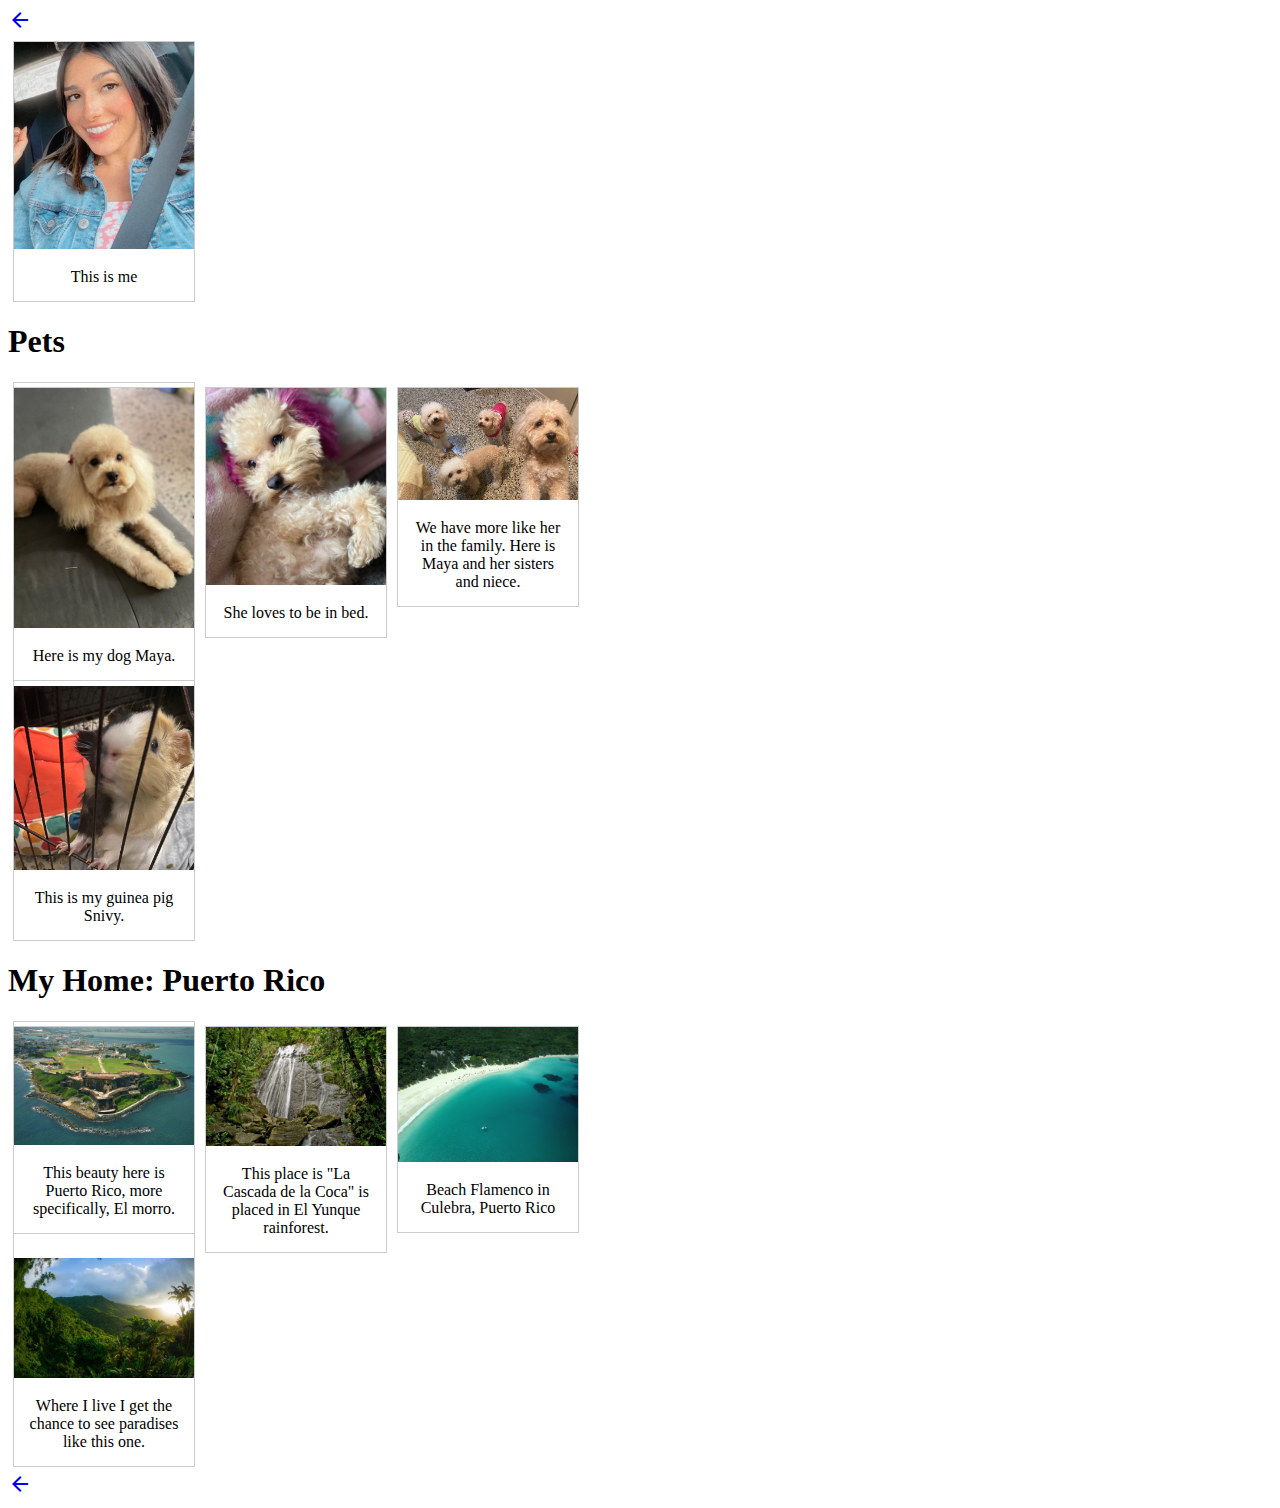
==== portfolio/src/main/webapp/gallery.html @ 723cf8dc "Add gallery to portfolio" ====
<!DOCTYPE html>
<html>
   <head>
    <meta charset="UTF-8">
    <title>Yareth Melendez Portfolio</title>
    <link rel="stylesheet" href="style.css">
    <link rel="stylesheet" href="https://fonts.googleapis.com/icon?family=Material+Icons">  
    <script src="script.js"></script>
  </head>

<style>
div.gallery {
  margin: 5px;
  border: 1px solid #ccc;
  float: left;
  width: 180px;
}

div.gallery:hover {
  border: 1px solid #777;
}

div.gallery img {
  width: 100%;
  height: auto;
}

div.desc {
  padding: 15px;
  text-align: center;
}
div.gallery1 {
  margin: 5px;
  border: 1px solid #ccc;

  width: 180px;
}

div.gallery1:hover {
  border: 1px solid #777;
}

div.gallery1 img {
  width: 100%;
  height: auto;
}

div.desc {
  padding: 15px;
  text-align: center;
}
</style>
</head>
<body>
    <div class = "header">
        <a href="index.html"><i class="material-icons">arrow_back</i></a>     
    </div>

<div class="gallery1">
  <a target="_blank" href="images/avatar.png">
    <img src="images/avatar.png" width="600" height="400">
  </a>
  <div class="desc">This is me</div>
</div>

<h1>Pets</h1>
<div class="gallery">
  <a target="_blank" href="images/Maya.jpg">
    <img src="images/Maya.jpg" width="600" height="400">
  </a>
  <div class="desc">Here is my dog Maya.</div>
</div>

<div class="gallery">
  <a target="_blank" href="images/Maya1.jpg">
    <img src="images/Maya1.png" width="600" height="400">
  </a>
  <div class="desc">She loves to be in bed.</div>
</div>

<div class="gallery">
  <a target="_blank" href="images/family.png">
    <img src="images/family.png" width="600" height="400">
  </a>
  <div class="desc">We have more like her in the family. Here is Maya and her sisters and niece.</div>
</div>

<div class="gallery1">
  <a target="_blank" href="images/Snivy.png">
    <img src="images/Snivy.png" width="600" height="400">
  </a>
  <div class="desc">This is my guinea pig Snivy.</div>
</div>

<h1>My Home: Puerto Rico</h1>
<div class="gallery">
  <a target="_blank" href="images/puertoRico.jpeg">
    <img src="images/puertoRico.jpeg" width="600" height="400">
  </a>
  <div class="desc">This beauty here is Puerto Rico, more specifically, El morro.</div>
</div>

<div class="gallery">
  <a target="_blank" href="images/ELYunque.jpeg">
    <img src="images/ELYunque.jpeg" width="600" height="400">
  </a>
  <div class="desc">This place is "La Cascada de la Coca" is placed in El Yunque rainforest.</div>
</div>

<div class="gallery">
  <a target="_blank" href="images/FlamencoCulebra.jpeg">
    <img src="images/FlamencoCulebra.jpeg" width="600" height="400">
  </a>
  <div class="desc">Beach Flamenco in Culebra, Puerto Rico</div>
</div>

<div class="gallery1">
  <a target="_blank" href="images/puertoricophoto.jpeg">
    <img src="images/puertoricophoto.jpeg" width="600" height="400">
  </a>
  <div class="desc">Where I live I get the chance to see paradises like this one. </div>
</div>

<a href="index.html"><i class="material-icons">arrow_back</i></a>

</body>
</html>
---- portfolio/src/main/webapp/style.css ----
#content {
  margin-left: auto;
  margin-right: auto;
  width: 650px;
}

#greeting-container {
  margin-top: 20px;
}
#header {
  background-color: rgba(255, 226, 199, 0.836);
  text-align: center;
  padding: 20px;
}
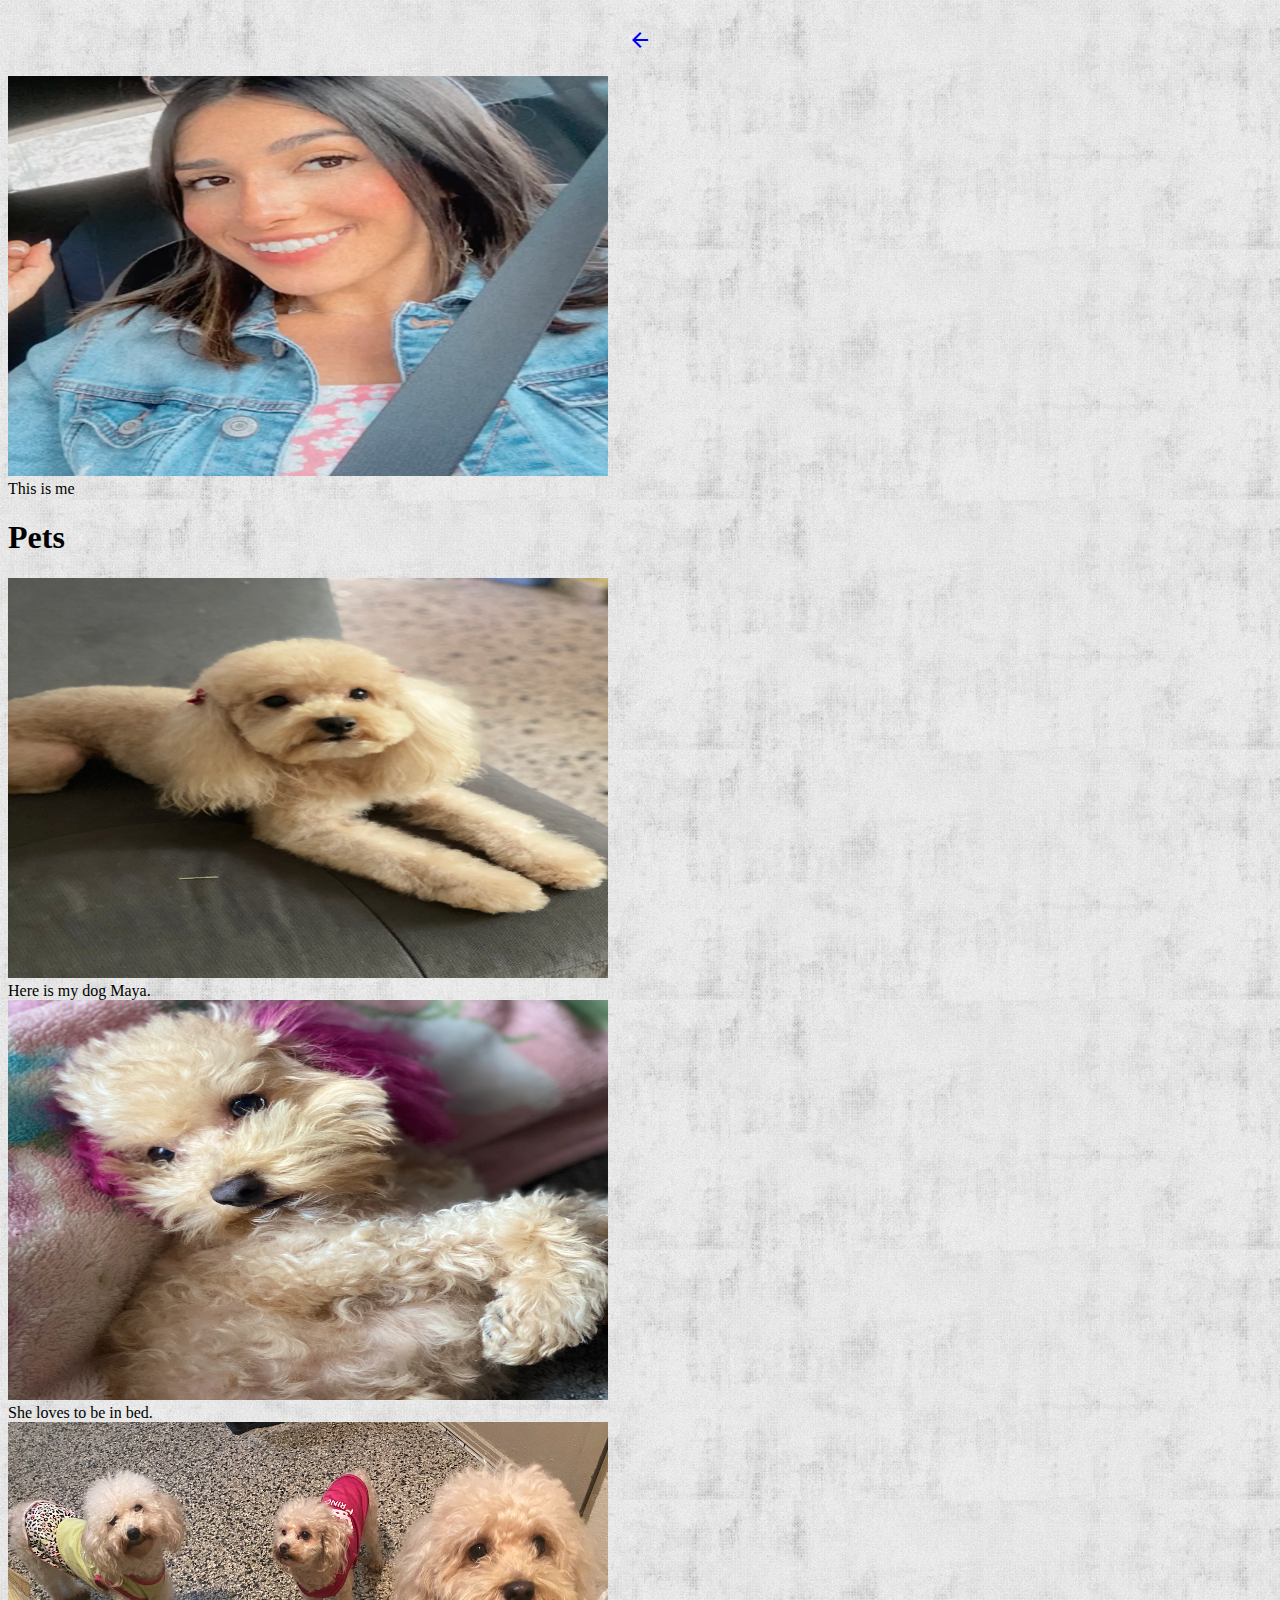
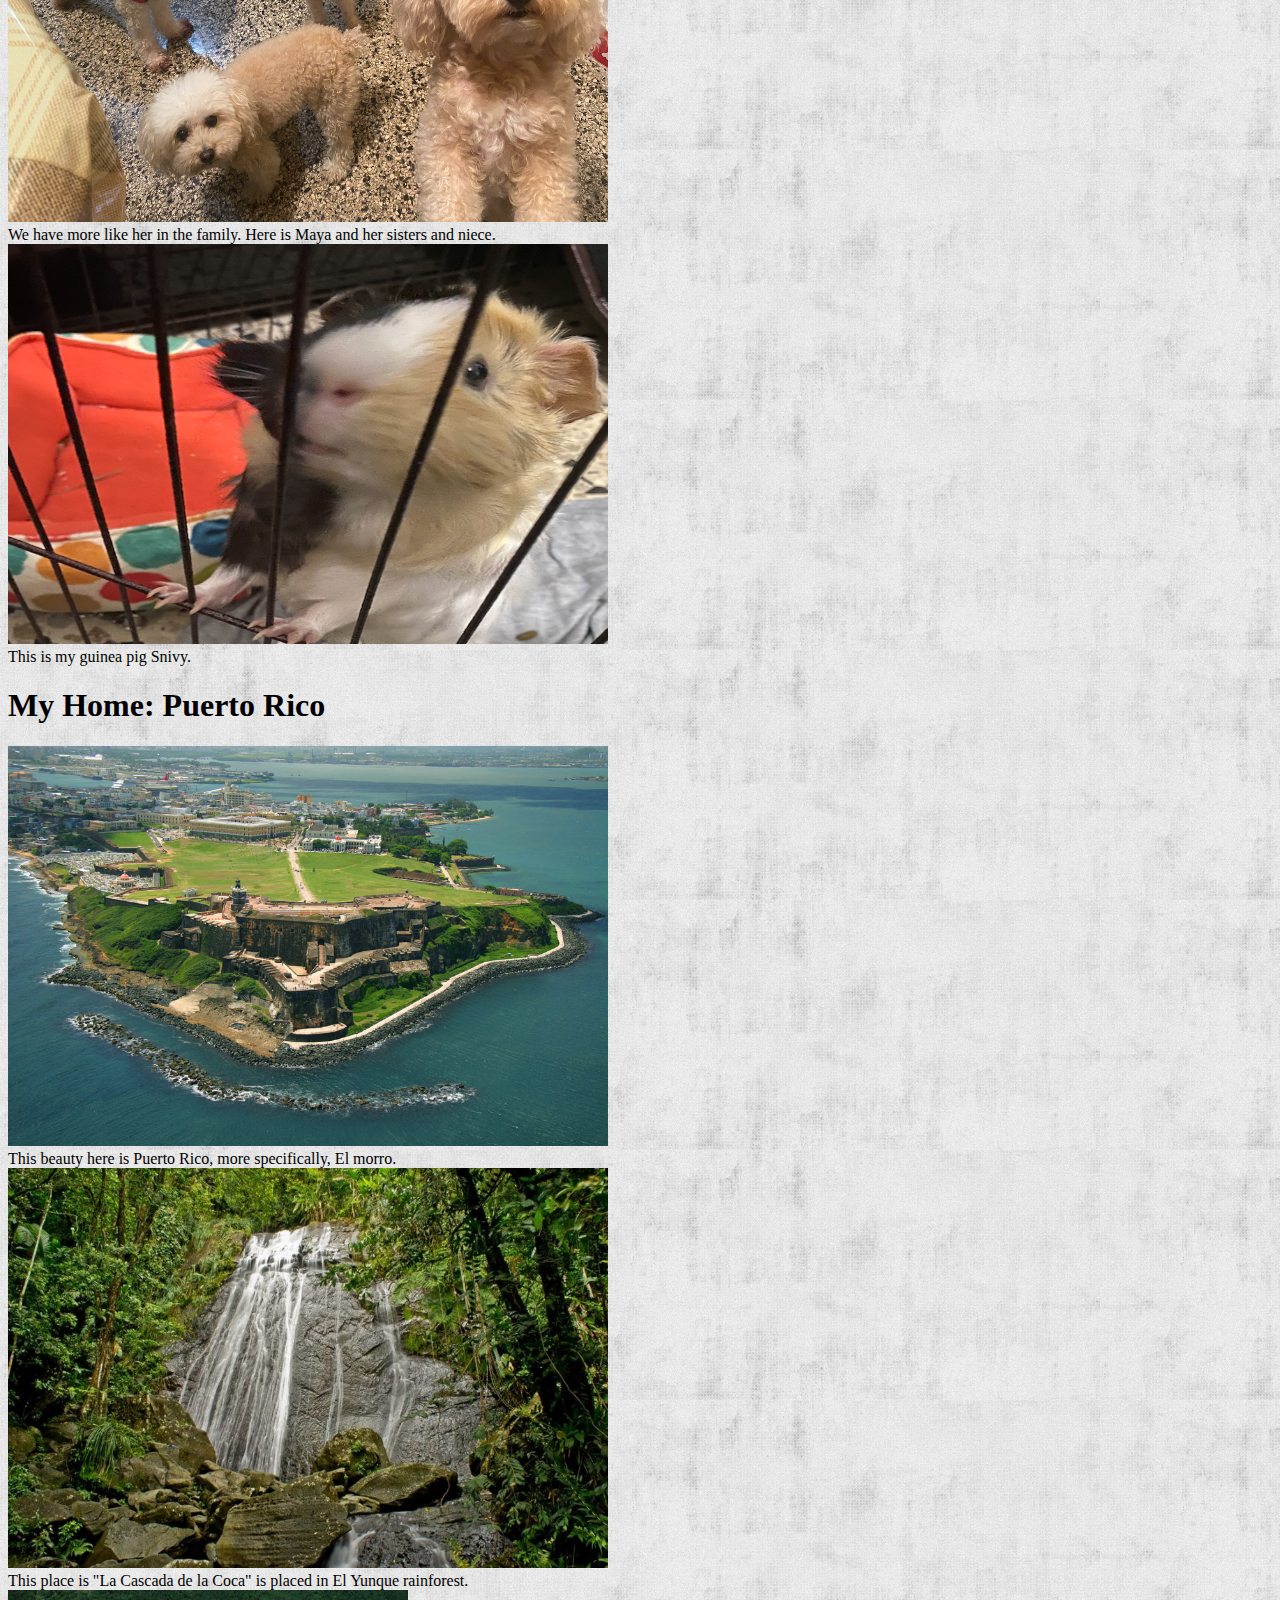
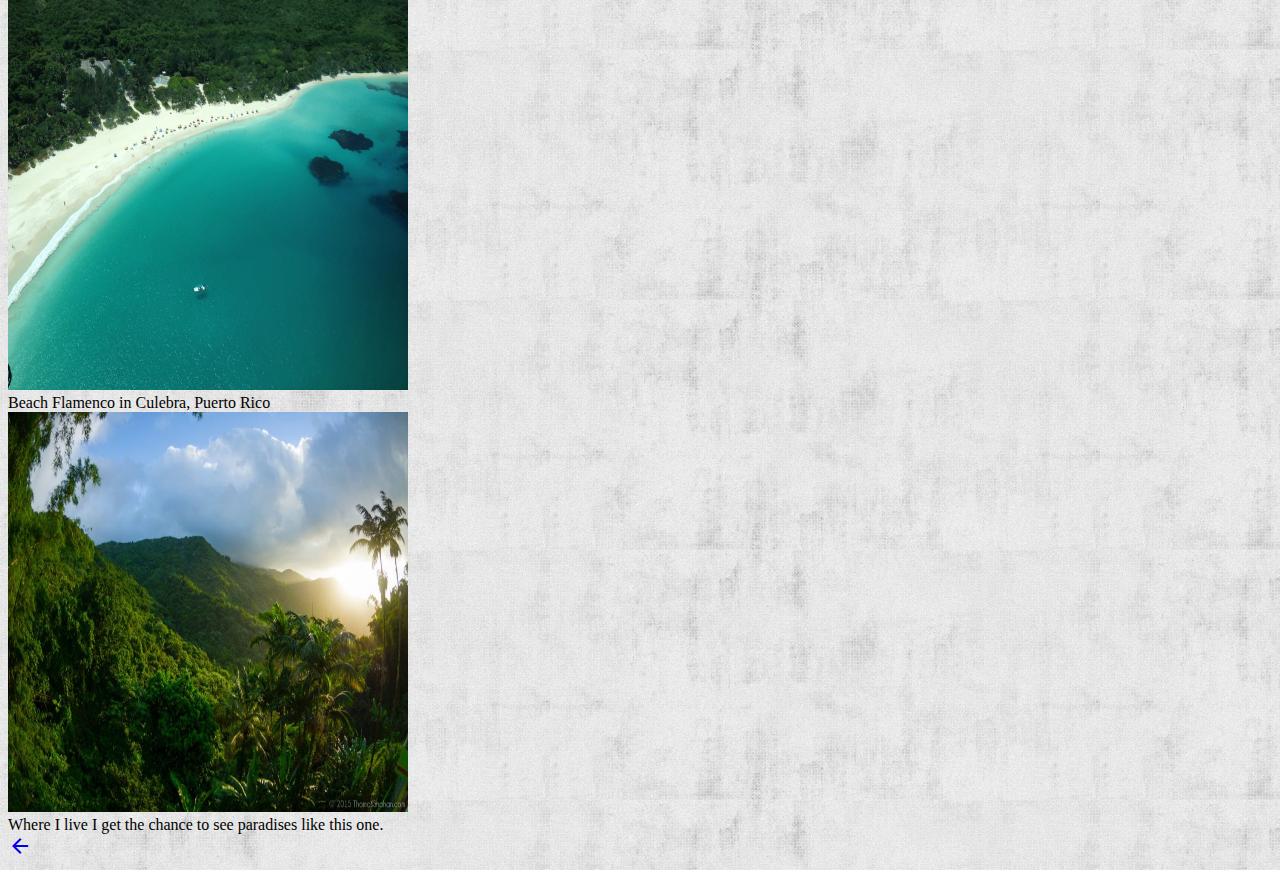
==== commit 68acf67c: "Added week 2 projects" ====
--- a/portfolio/src/main/webapp/gallery.html
+++ b/portfolio/src/main/webapp/gallery.html
@@ -8,117 +8,75 @@
     <script src="script.js"></script>
   </head>
 
-<style>
-div.gallery {
-  margin: 5px;
-  border: 1px solid #ccc;
-  float: left;
-  width: 180px;
-}
-
-div.gallery:hover {
-  border: 1px solid #777;
-}
-
-div.gallery img {
-  width: 100%;
-  height: auto;
-}
-
-div.desc {
-  padding: 15px;
-  text-align: center;
-}
-div.gallery1 {
-  margin: 5px;
-  border: 1px solid #ccc;
-
-  width: 180px;
-}
-
-div.gallery1:hover {
-  border: 1px solid #777;
-}
-
-div.gallery1 img {
-  width: 100%;
-  height: auto;
-}
-
-div.desc {
-  padding: 15px;
-  text-align: center;
-}
-</style>
 </head>
-<body>
-    <div class = "header">
+<body id = "body">
+    <div id = "header">
         <a href="index.html"><i class="material-icons">arrow_back</i></a>     
     </div>
 
-<div class="gallery1">
+<div id ="gallery1">
   <a target="_blank" href="images/avatar.png">
     <img src="images/avatar.png" width="600" height="400">
   </a>
-  <div class="desc">This is me</div>
+  <div id ="desc">This is me</div>
 </div>
 
 <h1>Pets</h1>
-<div class="gallery">
+<div id ="gallery">
   <a target="_blank" href="images/Maya.jpg">
     <img src="images/Maya.jpg" width="600" height="400">
   </a>
-  <div class="desc">Here is my dog Maya.</div>
+  <div id ="desc">Here is my dog Maya.</div>
 </div>
 
-<div class="gallery">
+<div id ="gallery">
   <a target="_blank" href="images/Maya1.jpg">
     <img src="images/Maya1.png" width="600" height="400">
   </a>
-  <div class="desc">She loves to be in bed.</div>
+  <div id ="desc">She loves to be in bed.</div>
 </div>
 
-<div class="gallery">
+<div id ="gallery">
   <a target="_blank" href="images/family.png">
     <img src="images/family.png" width="600" height="400">
   </a>
-  <div class="desc">We have more like her in the family. Here is Maya and her sisters and niece.</div>
+  <div id ="desc">We have more like her in the family. Here is Maya and her sisters and niece.</div>
 </div>
 
-<div class="gallery1">
+<div id ="gallery1">
   <a target="_blank" href="images/Snivy.png">
     <img src="images/Snivy.png" width="600" height="400">
   </a>
-  <div class="desc">This is my guinea pig Snivy.</div>
+  <div id ="desc">This is my guinea pig Snivy.</div>
 </div>
 
 <h1>My Home: Puerto Rico</h1>
-<div class="gallery">
+<div id ="gallery">
   <a target="_blank" href="images/puertoRico.jpeg">
     <img src="images/puertoRico.jpeg" width="600" height="400">
   </a>
-  <div class="desc">This beauty here is Puerto Rico, more specifically, El morro.</div>
+  <div id ="desc">This beauty here is Puerto Rico, more specifically, El morro.</div>
 </div>
 
-<div class="gallery">
+<div id ="gallery">
   <a target="_blank" href="images/ELYunque.jpeg">
     <img src="images/ELYunque.jpeg" width="600" height="400">
   </a>
-  <div class="desc">This place is "La Cascada de la Coca" is placed in El Yunque rainforest.</div>
+  <div id ="desc">This place is "La Cascada de la Coca" is placed in El Yunque rainforest.</div>
 </div>
 
-<div class="gallery">
+<div id ="gallery">
   <a target="_blank" href="images/FlamencoCulebra.jpeg">
-    <img src="images/FlamencoCulebra.jpeg" width="600" height="400">
+    <img src="images/FlamencoCulebra.jpeg" width="400" height="400">
   </a>
-  <div class="desc">Beach Flamenco in Culebra, Puerto Rico</div>
+  <div id ="desc">Beach Flamenco in Culebra, Puerto Rico</div>
 </div>
 
-<div class="gallery1">
+<div id ="gallery1">
   <a target="_blank" href="images/puertoricophoto.jpeg">
-    <img src="images/puertoricophoto.jpeg" width="600" height="400">
+    <img src="images/puertoricophoto.jpeg" width="400" height="400">
   </a>
-  <div class="desc">Where I live I get the chance to see paradises like this one. </div>
+  <div id ="desc">Where I live I get the chance to see paradises like this one. </div>
 </div>
 
 <a href="index.html"><i class="material-icons">arrow_back</i></a>
--- a/portfolio/src/main/webapp/style.css
+++ b/portfolio/src/main/webapp/style.css
@@ -2,15 +2,59 @@
   margin-left: auto;
   margin-right: auto;
   width: 650px;
+ 
 }
 
-#greeting-container {
-  margin-top: 20px;
-}
 #header {
-  background-color: rgba(255, 226, 199, 0.836);
   text-align: center;
   padding: 20px;
 }
 
+#body {
+  background-image: url("images/wallpaper1.jpeg");
 
+}
+
+
+div.gallery {
+  margin: 5px;
+  border: 1px solid #ccc;
+  float: left;
+  width: 180px;
+  
+}
+
+div.gallery:hover {
+  border: 1px solid #777;
+}
+
+div.gallery img {
+  width: 100%;
+  height: auto;
+}
+
+div.desc {
+  padding: 15px;
+  text-align: center;
+}
+div.gallery1 {
+  margin: 5px;
+  border: 1px solid #ccc;
+
+  width: 180px;
+}
+
+div.gallery1:hover {
+  border: 1px solid #777;
+}
+
+div.gallery1 img {
+  width: 100%;
+  height: auto;
+}
+
+div.desc {
+  padding: 15px;
+  text-align: center;
+}
+
